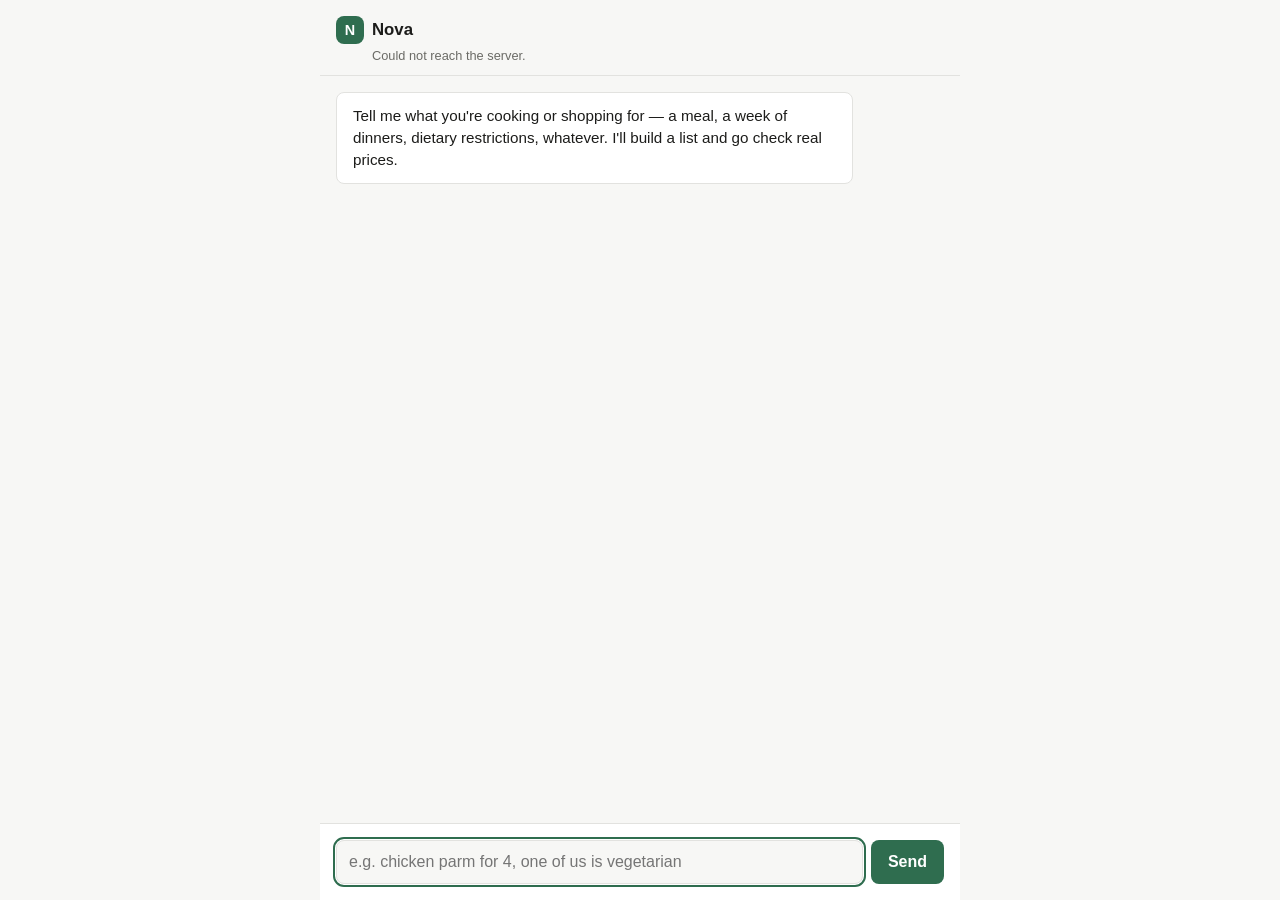
==== scraper/static/index.html @ 5d98d3e2 "Add local web UI, sample multi-store dataset, and feasibility intent doc Adds scraper/web_app.py — a" ====
<!DOCTYPE html>
<html lang="en">
<head>
<meta charset="UTF-8" />
<meta name="viewport" content="width=device-width, initial-scale=1.0" />
<title>Nova — Grocery Assistant</title>
<link rel="stylesheet" href="style.css" />
</head>
<body>
<div class="app">
  <header class="topbar">
    <div class="brand">
      <span class="brand-mark" aria-hidden="true">N</span>
      <span class="brand-name">Nova</span>
    </div>
    <p class="status" id="status" role="status">Connecting…</p>
  </header>

  <main class="chat" id="chat" aria-live="polite" aria-label="Conversation">
    <div class="msg msg--assistant">
      <p>Tell me what you're cooking or shopping for — a meal, a week of dinners, dietary
      restrictions, whatever. I'll build a list and go check real prices.</p>
    </div>
  </main>

  <section class="confirm" id="confirmBox" hidden aria-label="Confirm shopping list">
    <h2>Here's the list</h2>
    <p class="confirm-hint">Click × to remove anything you already have.</p>
    <ul class="confirm-list" id="confirmList"></ul>
    <div class="confirm-actions">
      <button class="btn btn--primary" id="confirmYes" type="button">Looks good — price it</button>
      <button class="btn btn--ghost" id="confirmNo" type="button">Keep talking</button>
    </div>
  </section>

  <section class="results" id="results" hidden aria-label="Price results"></section>

  <form class="composer" id="composer">
    <label class="sr-only" for="input">Message</label>
    <input
      id="input"
      type="text"
      autocomplete="off"
      placeholder="e.g. chicken parm for 4, one of us is vegetarian"
      aria-describedby="status"
    />
    <button class="btn btn--primary" type="submit" id="sendBtn">Send</button>
  </form>
</div>

<script src="app.js"></script>
</body>
</html>
---- scraper/static/style.css ----
:root {
  --bg: #f7f7f5;
  --surface: #ffffff;
  --border: #e2e2df;
  --text: #1c1c1a;
  --text-muted: #6b6b66;
  --accent: #2f6d4f;
  --accent-contrast: #ffffff;
  --danger: #a3402f;
  --danger-bg: #fbeeeb;
  --warn: #8a6d1a;
  --warn-bg: #fbf3e0;
  --radius: 0.5rem;
  --space-1: 0.25rem;
  --space-2: 0.5rem;
  --space-3: 0.75rem;
  --space-4: 1rem;
  --space-6: 1.5rem;
}

@media (prefers-color-scheme: dark) {
  :root {
    --bg: #16171a;
    --surface: #1e2023;
    --border: #33353a;
    --text: #ececea;
    --text-muted: #a1a29c;
    --accent: #5aa981;
    --accent-contrast: #0d1210;
    --danger-bg: #2c1a17;
    --warn-bg: #2b2413;
  }
}

* { box-sizing: border-box; }

body {
  margin: 0;
  font-family: -apple-system, BlinkMacSystemFont, "Segoe UI", Roboto, sans-serif;
  background: var(--bg);
  color: var(--text);
}

.sr-only {
  position: absolute;
  width: 1px; height: 1px;
  padding: 0; margin: -1px;
  overflow: hidden;
  clip: rect(0,0,0,0);
  white-space: nowrap;
  border: 0;
}

.app {
  max-width: 640px;
  margin: 0 auto;
  min-height: 100vh;
  display: flex;
  flex-direction: column;
}

.topbar {
  display: flex;
  flex-direction: column;
  gap: var(--space-1);
  padding: var(--space-4) var(--space-4) var(--space-3);
  border-bottom: 1px solid var(--border);
}

.brand { display: flex; align-items: center; gap: var(--space-2); }

.brand-mark {
  display: inline-flex;
  align-items: center;
  justify-content: center;
  width: 1.75rem;
  height: 1.75rem;
  border-radius: var(--radius);
  background: var(--accent);
  color: var(--accent-contrast);
  font-weight: 600;
  font-size: 0.9rem;
}

.brand-name { font-weight: 600; font-size: 1.05rem; }

.status {
  margin: 0 0 0 calc(1.75rem + var(--space-2));
  font-size: 0.8rem;
  color: var(--text-muted);
}

.chat {
  flex: 1;
  padding: var(--space-4);
  display: flex;
  flex-direction: column;
  gap: var(--space-3);
  overflow-y: auto;
}

.msg {
  max-width: 85%;
  padding: var(--space-3) var(--space-4);
  border-radius: var(--radius);
  line-height: 1.45;
  font-size: 0.95rem;
}

.msg p { margin: 0; }
.msg p + p { margin-top: var(--space-2); }

.msg--assistant {
  align-self: flex-start;
  background: var(--surface);
  border: 1px solid var(--border);
}

.msg--user {
  align-self: flex-end;
  background: var(--accent);
  color: var(--accent-contrast);
}

.msg--error {
  align-self: stretch;
  background: var(--danger-bg);
  color: var(--danger);
  border: 1px solid var(--danger);
}

.msg--thinking {
  align-self: flex-start;
  color: var(--text-muted);
  font-style: italic;
}

.confirm, .results {
  margin: 0 var(--space-4) var(--space-4);
  padding: var(--space-4);
  background: var(--surface);
  border: 1px solid var(--border);
  border-radius: var(--radius);
}

.confirm h2, .results h2 {
  margin: 0 0 var(--space-1);
  font-size: 1rem;
}

.confirm-hint {
  margin: 0 0 var(--space-3);
  font-size: 0.8rem;
  color: var(--text-muted);
}

.confirm-list {
  list-style: none;
  margin: 0 0 var(--space-4);
  padding: 0;
  display: flex;
  flex-wrap: wrap;
  gap: var(--space-2);
}

.confirm-list li {
  display: flex;
  align-items: center;
  gap: var(--space-1);
  background: var(--bg);
  border: 1px solid var(--border);
  border-radius: 999px;
  padding: var(--space-1) var(--space-2) var(--space-1) var(--space-3);
  font-size: 0.85rem;
}

.pill-remove {
  font: inherit;
  line-height: 1;
  background: transparent;
  border: none;
  color: var(--text-muted);
  cursor: pointer;
  padding: 0 var(--space-1);
  border-radius: 999px;
}

.pill-remove:hover,
.pill-remove:focus-visible {
  color: var(--danger);
  background: var(--danger-bg);
  outline: none;
}

.confirm-actions { display: flex; gap: var(--space-2); flex-wrap: wrap; }

.btn {
  font: inherit;
  border-radius: var(--radius);
  padding: var(--space-2) var(--space-4);
  border: 1px solid transparent;
  cursor: pointer;
}

.btn:focus-visible {
  outline: 2px solid var(--accent);
  outline-offset: 2px;
}

.btn--primary {
  background: var(--accent);
  color: var(--accent-contrast);
  font-weight: 600;
}

.btn--primary:disabled {
  opacity: 0.6;
  cursor: not-allowed;
}

.btn--ghost {
  background: transparent;
  border-color: var(--border);
  color: var(--text);
}

.item-row {
  display: flex;
  justify-content: space-between;
  gap: var(--space-3);
  padding: var(--space-2) 0;
  border-bottom: 1px solid var(--border);
  font-size: 0.9rem;
}

.item-row:last-of-type { border-bottom: none; }

.store-row {
  display: flex;
  justify-content: space-between;
  gap: var(--space-3);
  padding: var(--space-2) var(--space-2);
  border-bottom: 1px solid var(--border);
  font-size: 0.9rem;
  border-radius: var(--radius);
}

.store-row--best {
  background: var(--bg);
  border-bottom-color: transparent;
}

.item-name { font-weight: 500; }
.item-store { color: var(--text-muted); font-size: 0.85rem; }
.item-price { font-variant-numeric: tabular-nums; white-space: nowrap; }

.snap-tag {
  display: inline-block;
  margin-left: var(--space-2);
  font-size: 0.72rem;
  padding: 0.05rem var(--space-2);
  border-radius: 999px;
  vertical-align: middle;
}

.snap-tag--eligible { background: #e4f2ea; color: var(--accent); }
.snap-tag--ineligible { background: var(--danger-bg); color: var(--danger); }
.snap-tag--unclear { background: var(--warn-bg); color: var(--warn); }

@media (prefers-color-scheme: dark) {
  .snap-tag--eligible { background: #1c332a; }
}

.totals {
  margin-top: var(--space-3);
  padding-top: var(--space-3);
  border-top: 1px solid var(--border);
  font-size: 0.9rem;
  display: flex;
  justify-content: space-between;
}

.totals strong { font-variant-numeric: tabular-nums; }

.missing {
  margin-top: var(--space-3);
  font-size: 0.85rem;
  color: var(--text-muted);
}

.summary {
  margin-top: var(--space-4);
  padding-top: var(--space-4);
  border-top: 1px solid var(--border);
  font-size: 0.9rem;
  line-height: 1.5;
  white-space: pre-wrap;
}

.composer {
  display: flex;
  gap: var(--space-2);
  padding: var(--space-4);
  border-top: 1px solid var(--border);
  background: var(--surface);
}

.composer input {
  flex: 1;
  font: inherit;
  padding: var(--space-3);
  border: 1px solid var(--border);
  border-radius: var(--radius);
  background: var(--bg);
  color: var(--text);
}

.composer input:focus-visible {
  outline: 2px solid var(--accent);
  outline-offset: 1px;
}

@media (max-width: 480px) {
  .msg { max-width: 92%; }
}
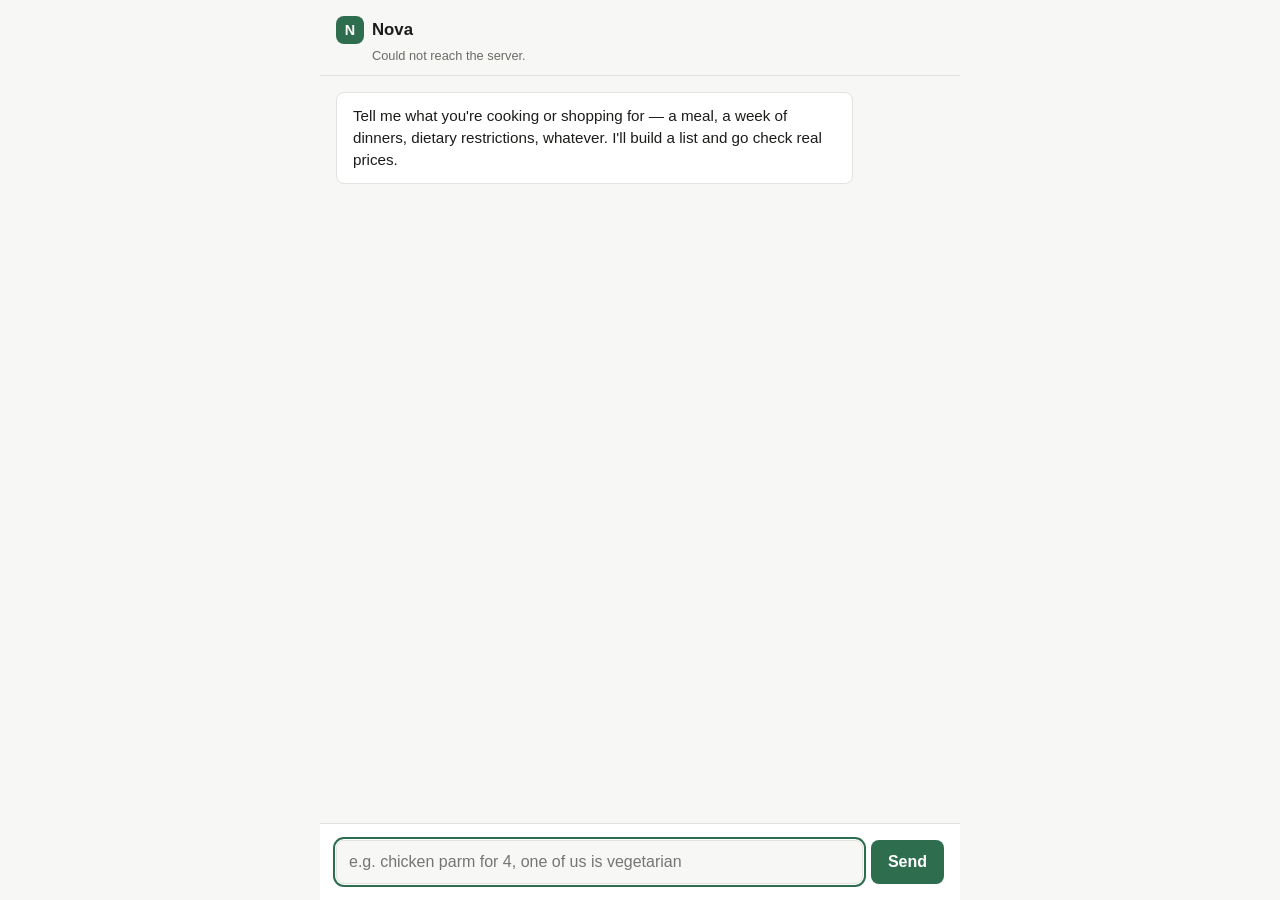
==== commit 0eafd73e: "Fix budget fabrication at the root cause, surface unresolved items in the UI Re-verification after t" ====
--- a/scraper/static/index.html
+++ b/scraper/static/index.html
@@ -27,6 +27,7 @@
     <h2>Here's the list</h2>
     <p class="confirm-hint">Click × to remove anything you already have.</p>
     <ul class="confirm-list" id="confirmList"></ul>
+    <p class="missing" id="confirmMissing" hidden></p>
     <div class="confirm-actions">
       <button class="btn btn--primary" id="confirmYes" type="button">Looks good — price it</button>
       <button class="btn btn--ghost" id="confirmNo" type="button">Keep talking</button>
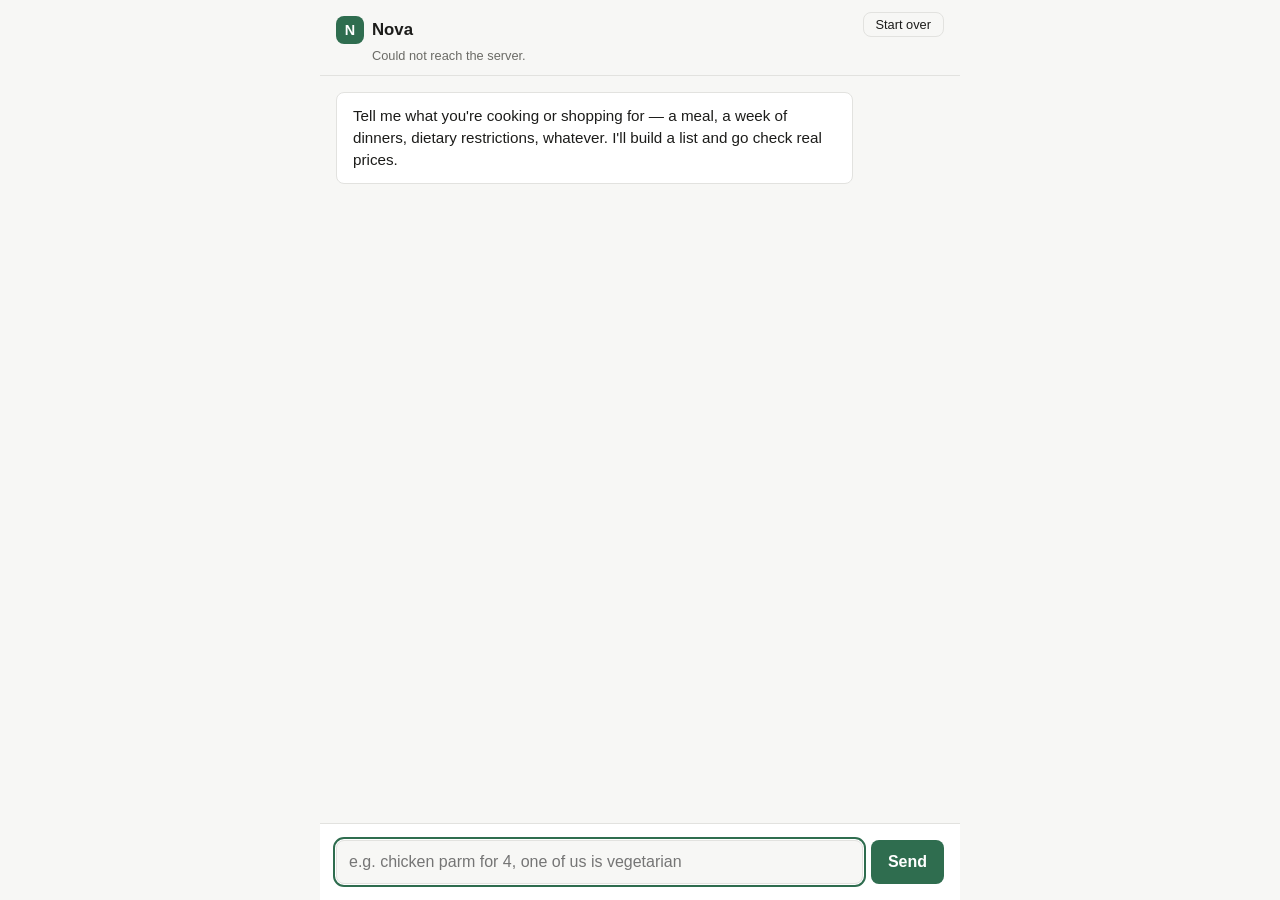
==== commit 3e0934de: "Keep the conversation after pricing; add Start over Pricing wiped the server-side conversation while" ====
--- a/scraper/static/index.html
+++ b/scraper/static/index.html
@@ -14,6 +14,7 @@
       <span class="brand-name">Nova</span>
     </div>
     <p class="status" id="status" role="status">Connecting…</p>
+    <button class="btn btn--ghost" id="startOver" type="button">Start over</button>
   </header>
 
   <main class="chat" id="chat" aria-live="polite" aria-label="Conversation">
--- a/scraper/static/style.css
+++ b/scraper/static/style.css
@@ -67,6 +67,16 @@
   border-bottom: 1px solid var(--border);
 }
 
+.topbar { position: relative; }
+
+.topbar #startOver {
+  position: absolute;
+  top: var(--space-3);
+  right: var(--space-4);
+  padding: var(--space-1) var(--space-3);
+  font-size: 0.8rem;
+}
+
 .brand { display: flex; align-items: center; gap: var(--space-2); }
 
 .brand-mark {
@@ -252,7 +262,7 @@
 
 .item-name { font-weight: 500; }
 .item-store { color: var(--text-muted); font-size: 0.85rem; }
-.item-price { font-variant-numeric: tabular-nums; white-space: nowrap; }
+.item-price { font-variant-numeric: tabular-nums; white-space: nowrap; text-align: right; }
 
 .snap-tag {
   display: inline-block;
@@ -288,14 +298,29 @@
   color: var(--text-muted);
 }
 
+.item-also {
+  font-size: 0.8rem;
+  color: var(--text-muted);
+  margin-left: var(--space-3);
+}
+
+.item-price-note {
+  font-size: 0.75rem;
+  font-weight: 400;
+  color: var(--text-muted);
+  white-space: normal;
+}
+
 .summary {
   margin-top: var(--space-4);
   padding-top: var(--space-4);
   border-top: 1px solid var(--border);
   font-size: 0.9rem;
   line-height: 1.5;
-  white-space: pre-wrap;
-}
+}
+
+.summary p { margin: 0; }
+.summary p + p { margin-top: var(--space-2); }
 
 .composer {
   display: flex;
